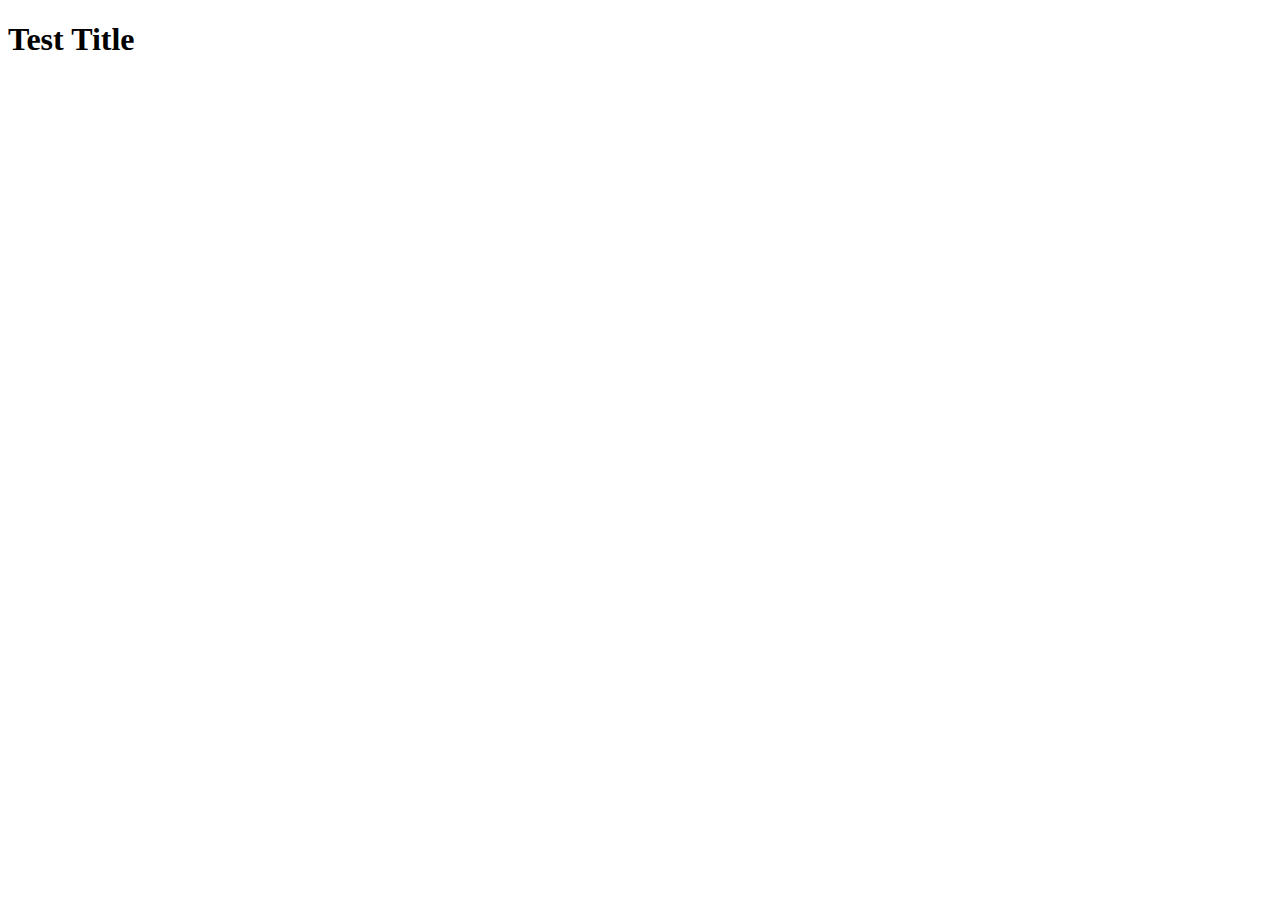
==== index.html @ a468a18c "first commit" ====
<!DOCTYPE html>
<html lang="en">
<head>
    <meta charset="UTF-8">
    <meta http-equiv="X-UA-Compatible" content="IE=edge">
    <meta name="viewport" content="width=device-width, initial-scale=1.0">
    <title>Document</title>
</head>
<body>
    <h1>Test Title</h1>
</body>
</html>
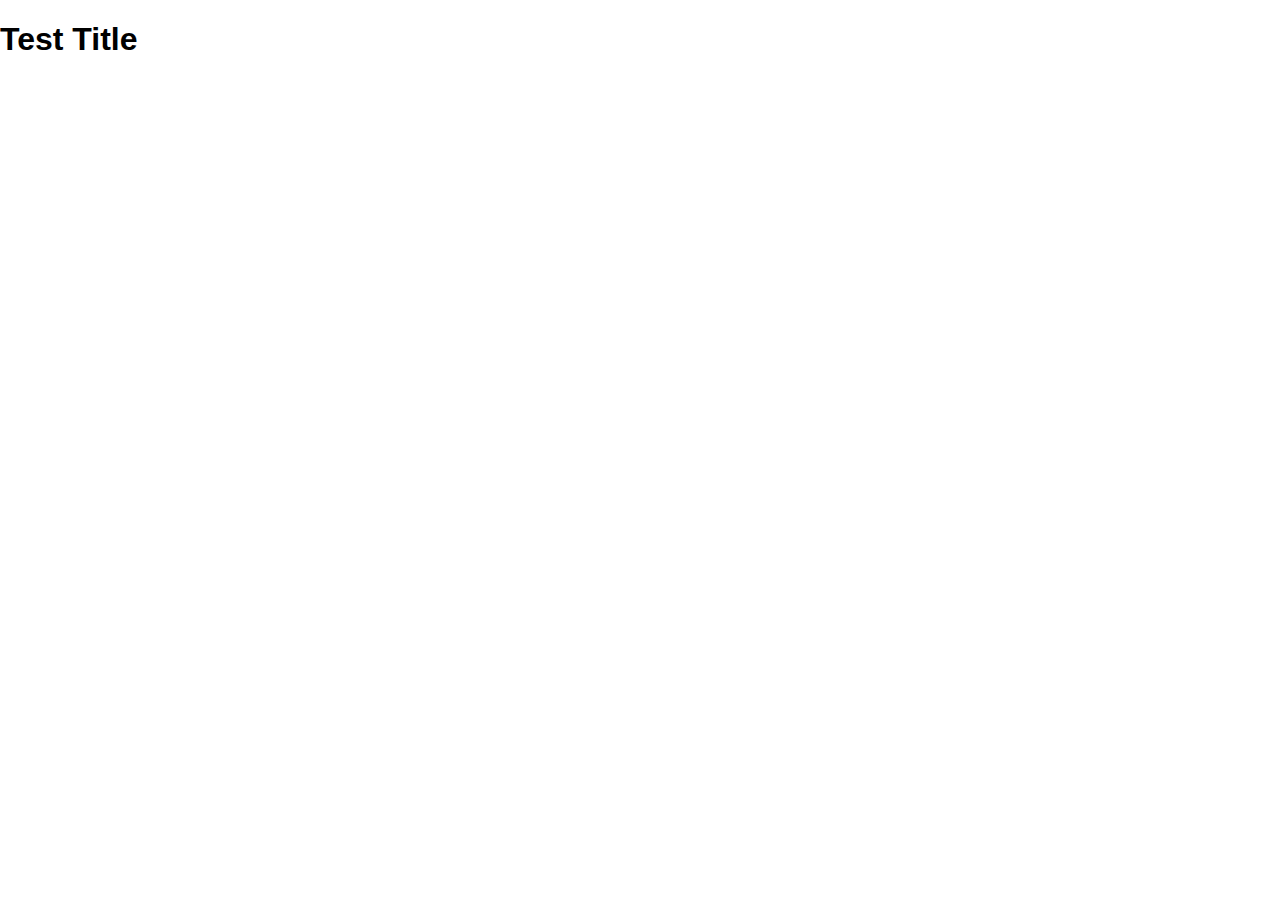
==== commit cf8691dd: "Finished sign-up page (mobile compat. incl.)." ====
--- a/index.html
+++ b/index.html
@@ -4,8 +4,12 @@
     <meta charset="UTF-8">
     <meta http-equiv="X-UA-Compatible" content="IE=edge">
     <meta name="viewport" content="width=device-width, initial-scale=1.0">
-    <title>Document</title>
+    <title>Landing</title>
+    <link href="https://cdn.jsdelivr.net/npm/bootstrap@5.2.2/dist/css/bootstrap.min.css" rel="stylesheet" integrity="sha384-Zenh87qX5JnK2Jl0vWa8Ck2rdkQ2Bzep5IDxbcnCeuOxjzrPF/et3URy9Bv1WTRi" crossorigin="anonymous">
+    <script src="https://cdn.jsdelivr.net/npm/bootstrap@5.2.2/dist/js/bootstrap.bundle.min.js" integrity="sha384-OERcA2EqjJCMA+/3y+gxIOqMEjwtxJY7qPCqsdltbNJuaOe923+mo//f6V8Qbsw3" crossorigin="anonymous"></script>
+    <link rel="stylesheet" href="./assets/css/main.css">
 </head>
+
 <body>
     <h1>Test Title</h1>
 </body>
--- a/assets/css/main.css
+++ b/assets/css/main.css
@@ -0,0 +1,8 @@
+* {
+    box-sizing: border-box;
+}
+
+body {
+    margin: 0;
+    font-family: 'Arial', sans-serif;
+}
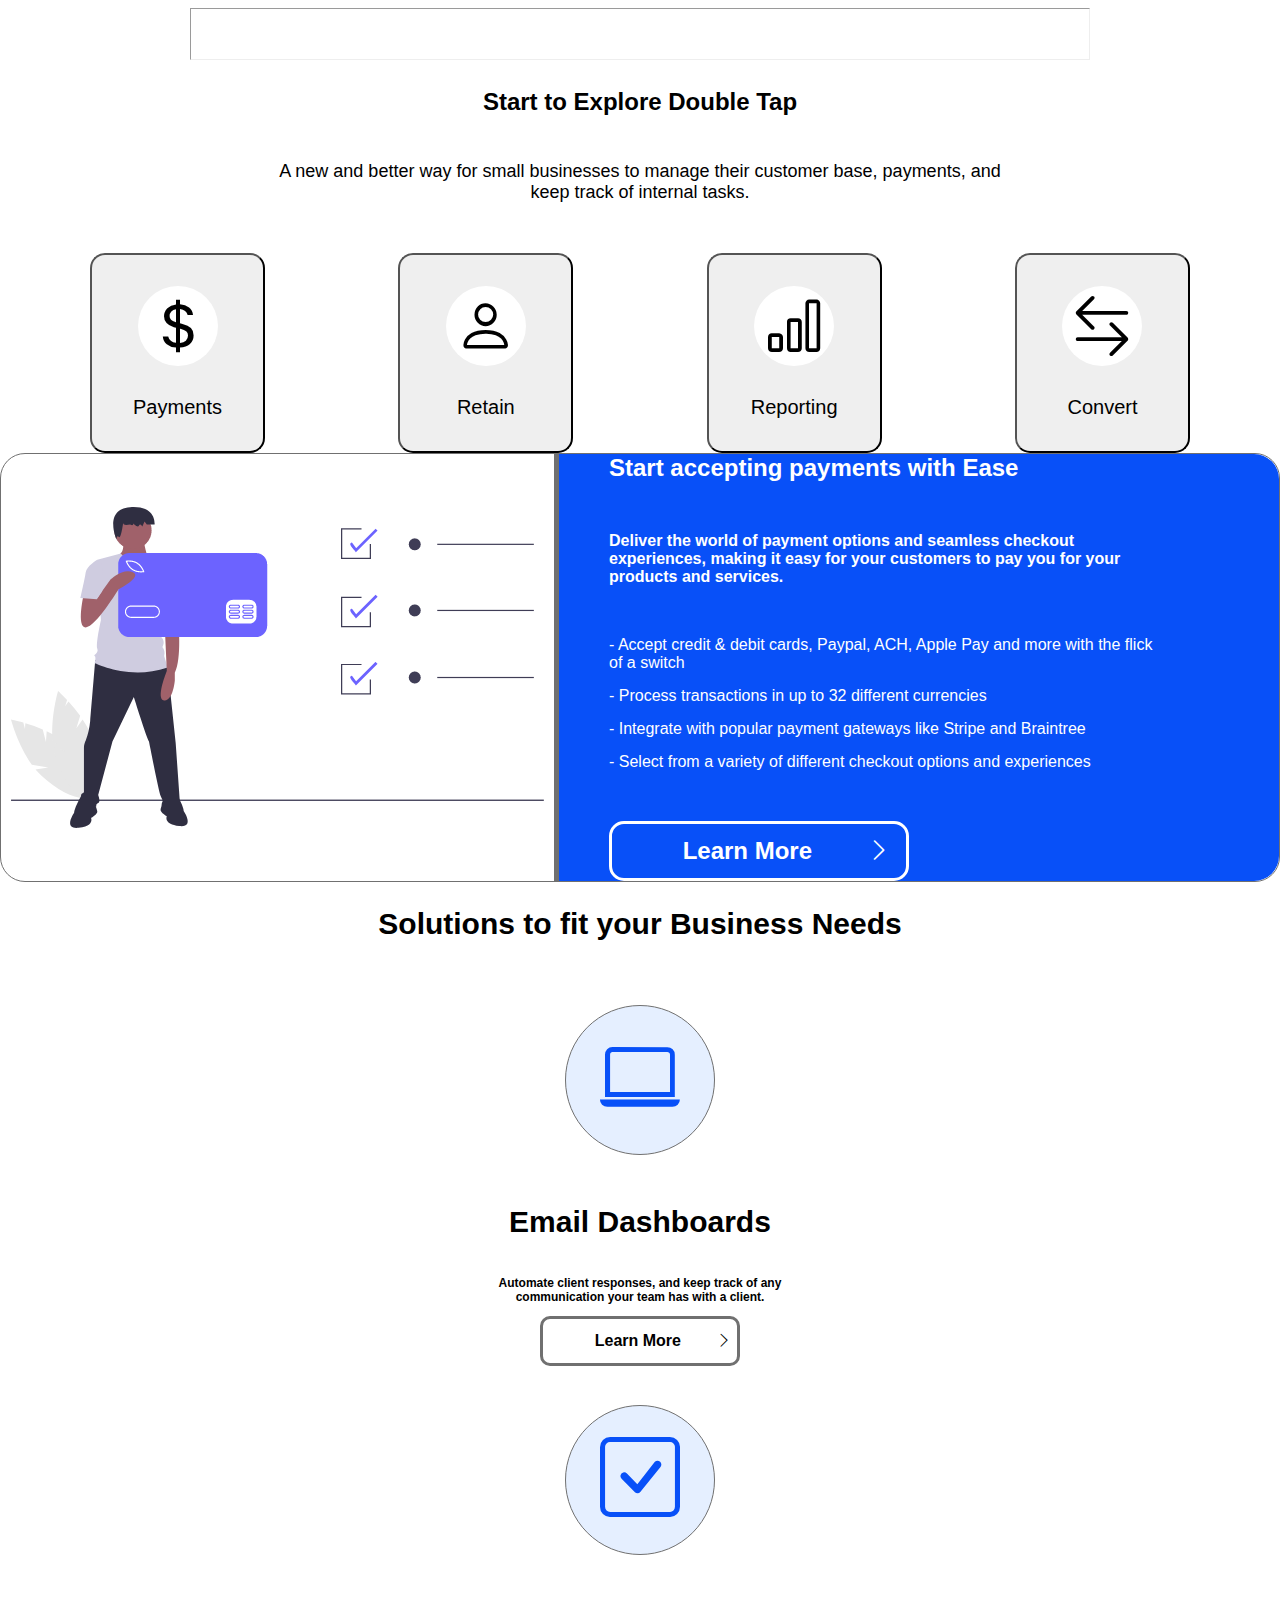
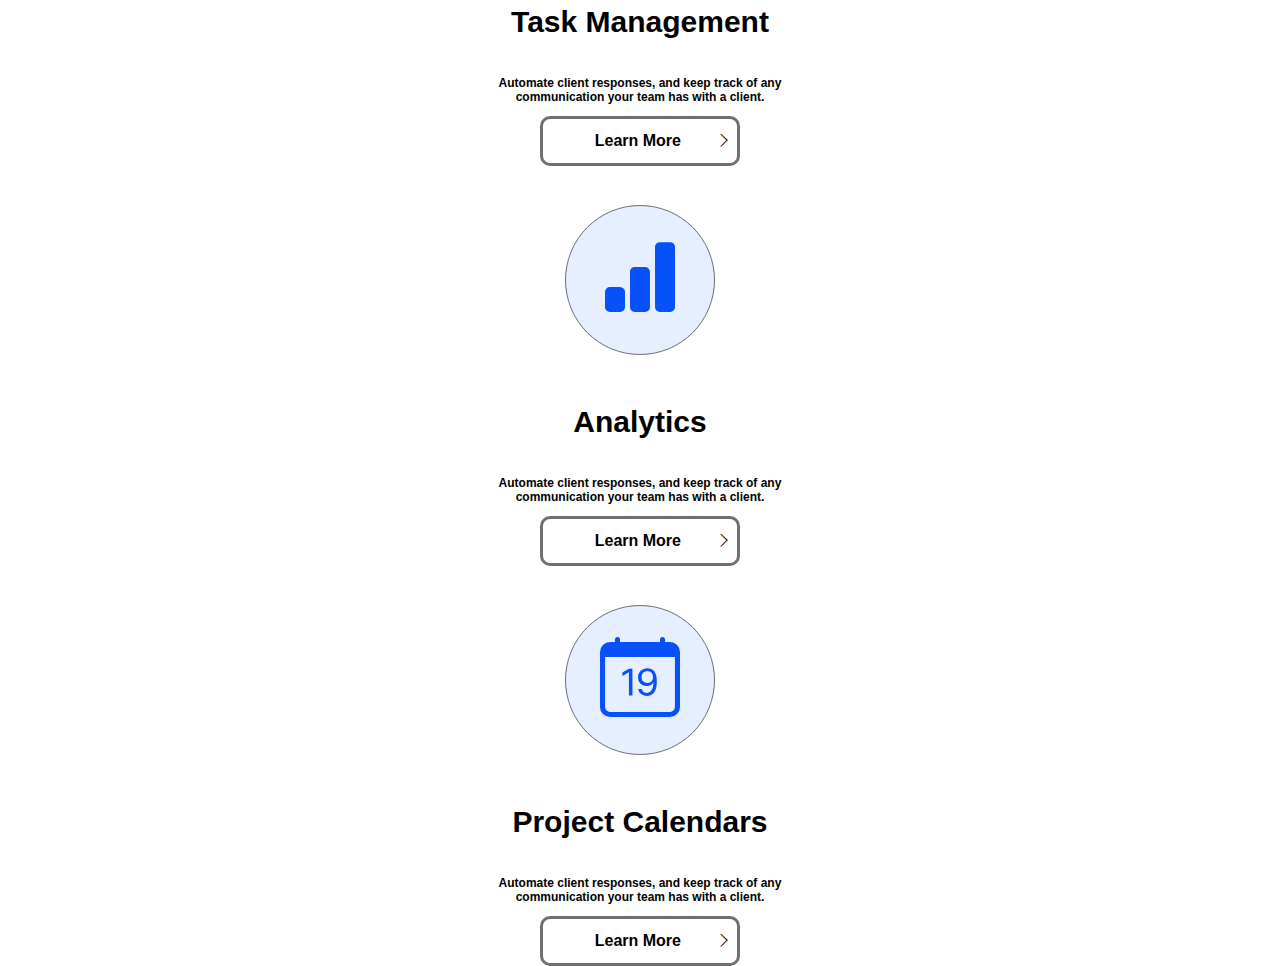
==== commit 68926270: "Added Landing section to index.html and css.main." ====
--- a/index.html
+++ b/index.html
@@ -5,12 +5,116 @@
     <meta http-equiv="X-UA-Compatible" content="IE=edge">
     <meta name="viewport" content="width=device-width, initial-scale=1.0">
     <title>Landing</title>
+    <!-- Bootstrap Link -->
     <link href="https://cdn.jsdelivr.net/npm/bootstrap@5.2.2/dist/css/bootstrap.min.css" rel="stylesheet" integrity="sha384-Zenh87qX5JnK2Jl0vWa8Ck2rdkQ2Bzep5IDxbcnCeuOxjzrPF/et3URy9Bv1WTRi" crossorigin="anonymous">
     <script src="https://cdn.jsdelivr.net/npm/bootstrap@5.2.2/dist/js/bootstrap.bundle.min.js" integrity="sha384-OERcA2EqjJCMA+/3y+gxIOqMEjwtxJY7qPCqsdltbNJuaOe923+mo//f6V8Qbsw3" crossorigin="anonymous"></script>
+    <!-- Boostrap Icon Link -->
+    <link rel="stylesheet" href="https://cdn.jsdelivr.net/npm/bootstrap-icons@1.9.1/font/bootstrap-icons.css">
+    <!-- CSS Link -->
     <link rel="stylesheet" href="./assets/css/main.css">
 </head>
 
 <body>
-    <h1>Test Title</h1>
+    <!-- NAVBAR AND HERO SECTIONS GO HERE -->
+
+    <section class="land">
+        <div class="land-top">
+            <hr>
+            <h2>Start to Explore Double Tap</h2>
+            <p>A new and better way for small businesses to manage their customer base, payments, and keep track of internal tasks.</p>
+            
+            <div class="land-top-buttons">
+                <button type="button" class="btn btn-outline-dark land-top-btn">
+                    <a href=""><i class="bi bi-currency-dollar land-top-icon"></i></a>
+                    <p>Payments</p>
+                </button>
+                <button type="button" class="btn btn-outline-dark land-top-btn">
+                    <a href=""><i class="bi bi-person land-top-icon"></i></a>
+                    <p>Retain</p>
+                </button>
+                <button type="button" class="btn btn-outline-dark land-top-btn">
+                    <a href=""><i class="bi bi-bar-chart land-top-icon"></i></a>
+                    <p>Reporting</p>
+                </button>
+                <button type="button" class="btn btn-outline-dark land-top-btn">
+                    <a href=""><i class="bi bi-arrow-left-right land-top-icon"></i></a>
+                    <p>Convert</p>
+                </button>
+            </div>
+        </div>
+
+        <div class="land-mid">
+            <div class="land-hero">
+                <img src="./assets/images/credit-card-picture.png" alt="">
+            </div>
+
+            <div class="land-hero-text">
+                <h2>Start accepting payments with Ease</h2>
+                <p>Deliver the world of payment options and seamless checkout experiences, 
+                    making it easy for your customers to pay you for your products and services.</p>
+                <ul class="land-hero-list">
+                    <li>- Accept credit & debit cards, Paypal, ACH, Apple Pay and more with the flick of a switch</li>
+                    <li>- Process transactions in up to 32 different currencies</li>
+                    <li>- Integrate with popular payment gateways like Stripe and Braintree</li>
+                    <li>- Select from a variety of different checkout options and experiences</li>
+                </ul>
+                <a href="" class="land-btn-learn">Learn More<i class="bi bi-chevron-right"></i></a>
+            </div>
+        </div>
+
+        <div class="land-bot">
+            <h2>Solutions to fit your Business Needs</h2>
+
+            <div class="container overflow-hidden text-center">
+                <div class="row gy-5">
+                    <div class="col-6">
+                        <div class="p-3">
+                            <div class="land-bot-icon-box">
+                                <i class="bi bi-laptop"></i>
+                            </div>
+                            <h2>Email Dashboards</h2>
+                            <p>Automate client responses, and keep track of any communication your team has with a client.</p>
+                            <a href="" class="land-btn-learn">Learn More<i class="bi bi-chevron-right"></i></a>
+                        </div>
+                    </div>
+
+                    <div class="col-6">
+                        <div class="p-3">
+                            <div class="land-bot-icon-box">
+                                <i class="bi bi-check-square"></i>
+                            </div>
+                            <h2>Task Management</h2>
+                            <p>Automate client responses, and keep track of any communication your team has with a client.</p>
+                            <a href="" class="land-btn-learn">Learn More<i class="bi bi-chevron-right"></i></a>
+                        </div>
+                    </div>
+
+                    <div class="col-6">
+                        <div class="p-3">
+                            <div class="land-bot-icon-box">
+                                <i class="bi bi-bar-chart-fill"></i>
+                            </div>
+                            <h2>Analytics</h2>
+                            <p>Automate client responses, and keep track of any communication your team has with a client.</p>
+                            <a href="" class="land-btn-learn">Learn More<i class="bi bi-chevron-right"></i></a>
+                        </div>
+                    </div>
+
+                    <div class="col-6">
+                        <div class="p-3">
+                            <div class="land-bot-icon-box">
+                                <i class="bi bi-calendar-date"></i>
+                            </div>
+                            <h2>Project Calendars</h2>
+                            <p>Automate client responses, and keep track of any communication your team has with a client.</p>
+                            <a href="" class="land-btn-learn">Learn More<i class="bi bi-chevron-right"></i></a>
+                        </div>
+                    </div>
+                </div>
+            </div>
+        </div>
+    </section>
+
+    <!-- FOOTER GOES HERE -->
 </body>
 </html>--- a/assets/css/main.css
+++ b/assets/css/main.css
@@ -1,8 +1,235 @@
 * {
     box-sizing: border-box;
+}
+
+a {
+    text-decoration: none;
 }
 
 body {
     margin: 0;
     font-family: 'Arial', sans-serif;
 }
+
+/* 1550 x 2270 */
+
+.land {
+    display: flex;
+    flex-direction: column;
+    justify-content: space-between;
+    max-width: 1400px;
+    height: 2400px;
+    margin: 0 auto;
+}
+
+/* START TOP OF LANDING */
+.land-top {
+    display: flex;
+    flex-direction: column;
+    width: 1100px;
+    height: 500px;
+    text-align: center;
+    margin: 0 auto;
+}
+
+.land-top hr {
+    margin-left: 100px;
+    margin-right: 100px;
+    padding-bottom: 50px;
+}
+
+.land-top h2 {
+    font-weight: bolder;
+    padding-bottom: 25px;
+}
+
+.land-top p {
+    font-size: 18px;
+    font-weight: 500;
+    margin: 0 175px;
+    padding-bottom: 50px;
+}
+
+.land-top-buttons {
+    display: flex;
+    justify-content: space-between;
+}
+
+.land-top-btn {
+    width: 175px;
+    height: 200px;
+    border-radius: 15px;
+    border-color: black;
+}
+
+.land-top-icon {
+    display: block;
+    width: 80px;
+    height: 80px;
+    font-size: 60px;
+    line-height: 60px;
+    color: black;
+    margin: 0 auto;
+    padding: 10px;
+    border-radius: 50%;
+    background-color: white;
+}
+
+.land-top-btn p {
+    font-size: 20px;
+    margin: 30px auto 0;
+    padding: 0;
+    color: black;
+}
+
+.land-top-buttons .btn:hover {
+    background-color: rgb(8, 80, 248);
+}
+
+.land-top-btn:hover p {
+    color: white;
+}
+/* END TOP OF LANDING */
+
+/* START MID OF LANDING */
+.land-mid {
+    display: flex;
+    align-items: center;
+    max-width: 1300px;
+    height: 650px;
+    margin: 0 auto;
+    border: 1px solid rgb(112, 112, 112);
+    border-radius: 25px;
+}
+
+.land-hero {
+    display: flex;
+    align-items: center;
+    height: 100%;
+    border-right: 5px solid rgb(112, 112, 112);
+}
+
+.land-mid img {
+    padding: 0 10px;
+}
+
+.land-hero-text {
+    display: flex;
+    flex-direction: column;
+    justify-content: center;
+    gap: 50px;
+    height: 100%;
+    padding-left: 50px;
+    padding-right: 125px;
+    color: white;
+    background-color: rgb(8, 80, 248);
+    border-top-right-radius: 25px;
+    border-bottom-right-radius: 25px;
+}
+
+.land-hero-text h2,
+.land-hero-text p {
+    margin: 0;
+    font-weight: bolder;
+}
+
+.land-hero-list {
+    display: flex;
+    flex-direction: column;
+    gap: 15px;
+    list-style-type: none;
+    margin: 0;
+    padding: 0;
+}
+
+.land-btn-learn {
+    display: block;
+    width: 300px;
+    height: 60px;
+    text-align: right;
+    font-size: 24px;
+    font-weight: bolder;
+    line-height: 54px;
+    color: white;
+    border: 3px solid white;
+    border-radius: 15px;
+}
+
+.land-btn-learn i {
+    padding-left: 55px;
+    padding-right: 15px;
+}
+
+.land-btn-learn:hover {
+    color: yellow;
+}
+/* END MID OF LANDING */
+
+/* START BOT OF LANDING */
+.land-bot {
+    text-align: center;
+}
+
+.land-bot .col-6 {
+    display: flex;
+    justify-content: center;
+}
+
+.land-bot .p-3 {
+    width: 300px;
+    height: 400px;
+    display: flex;
+    flex-direction: column;
+    justify-content: end;
+}
+
+.land-bot-icon-box {
+    display: flex;
+    justify-content: center;
+    align-items: center;
+    width: 150px;
+    height: 150px;
+    border: 1px solid rgb(112, 112, 112);
+    border-radius: 50%;
+    background-color: rgb(229, 239, 255);
+    margin: 0 auto 25px;
+}
+
+.land-bot-icon-box i {
+    font-size: 80px;
+    color: rgb(8, 80, 248);
+}
+
+.land-bot h2 {
+    font-weight: bolder;
+    font-size: 30px;
+}
+
+.land-bot p {
+    font-weight: bold;
+    font-size: 12px;
+}
+
+.land-bot .land-btn-learn {
+    display: block;
+    width: 200px;
+    height: 50px;
+    font-size: 16px;
+    font-weight: bold;
+    line-height: 44px;
+    color: black;
+    border: 3px solid rgb(112, 112, 112);
+    border-radius: 10px;
+    margin: 0 auto;
+}
+
+.land-bot .land-btn-learn i {
+    padding-left: 35px;
+    padding-right: 5px;
+}
+
+.land-bot .land-btn-learn:hover {
+    background-color: rgb(8, 80, 248);
+    color: yellow;
+}
+/* END BOT OF LANDING */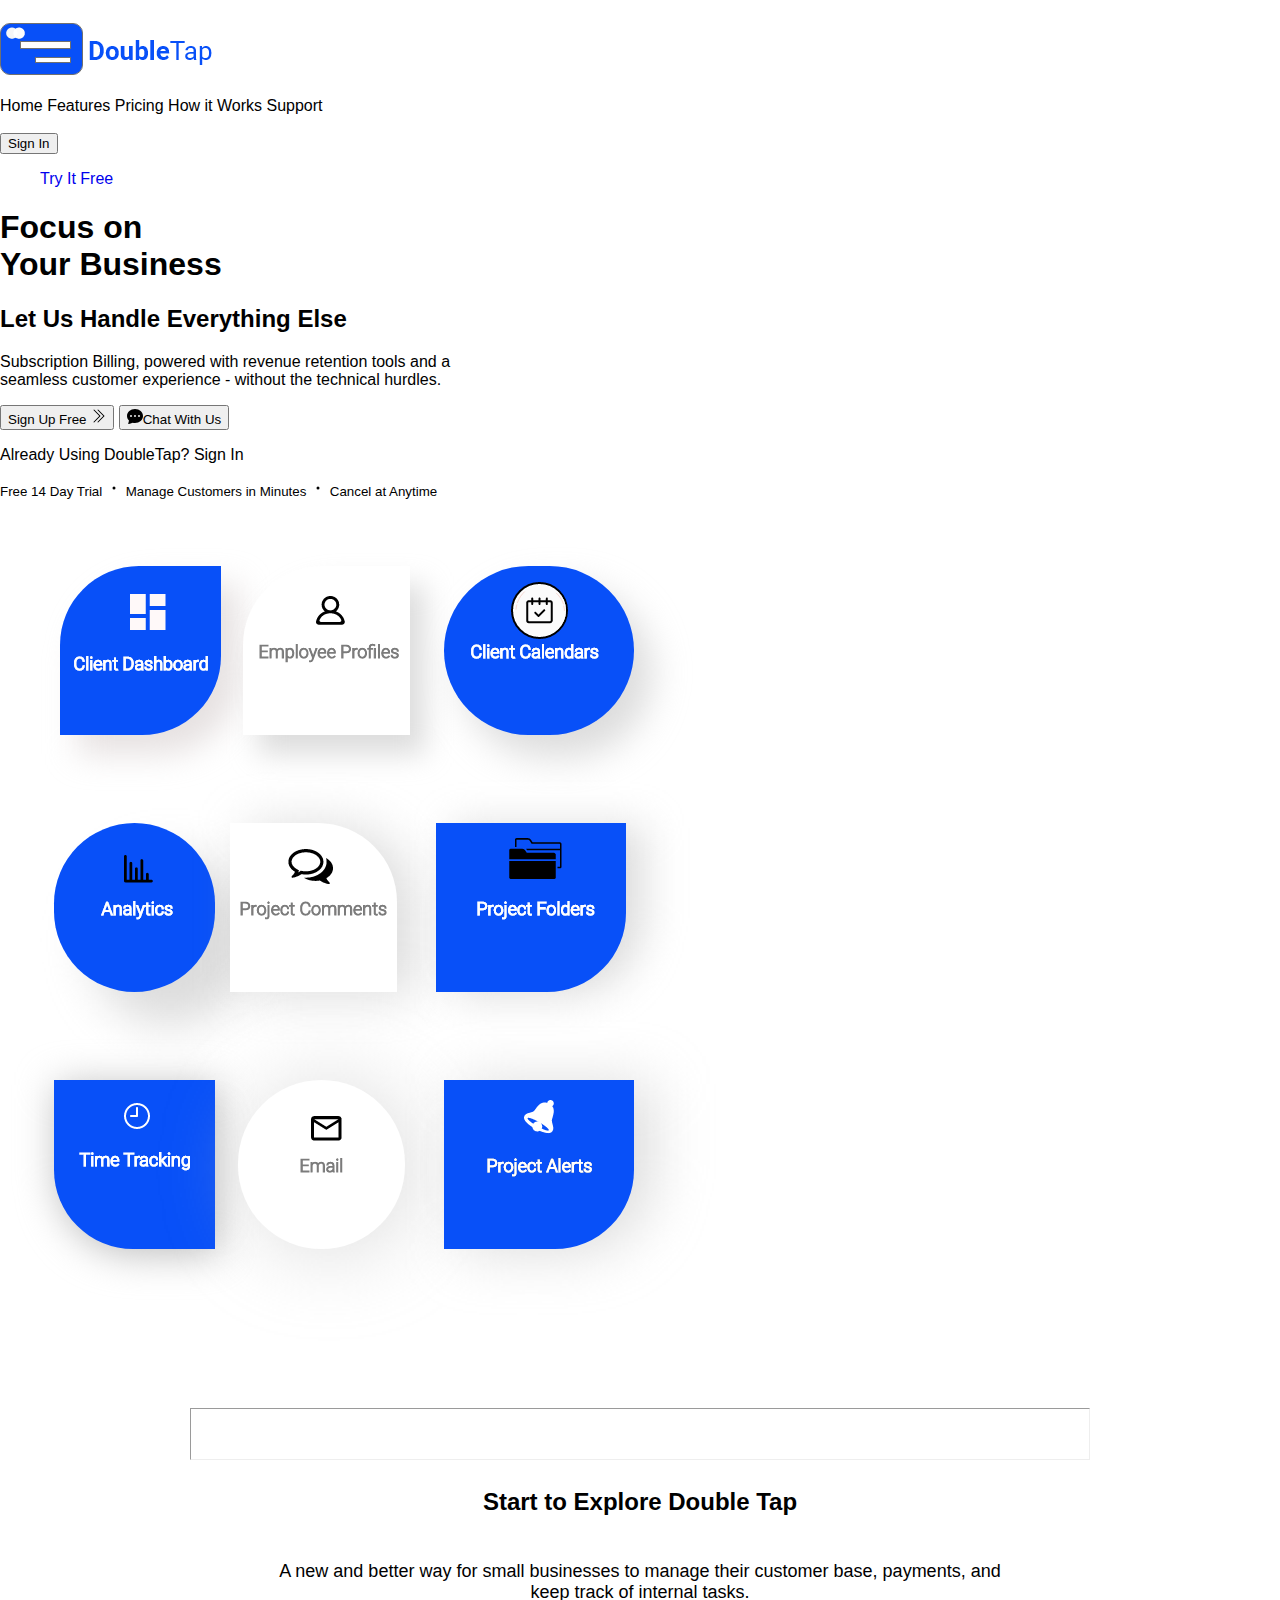
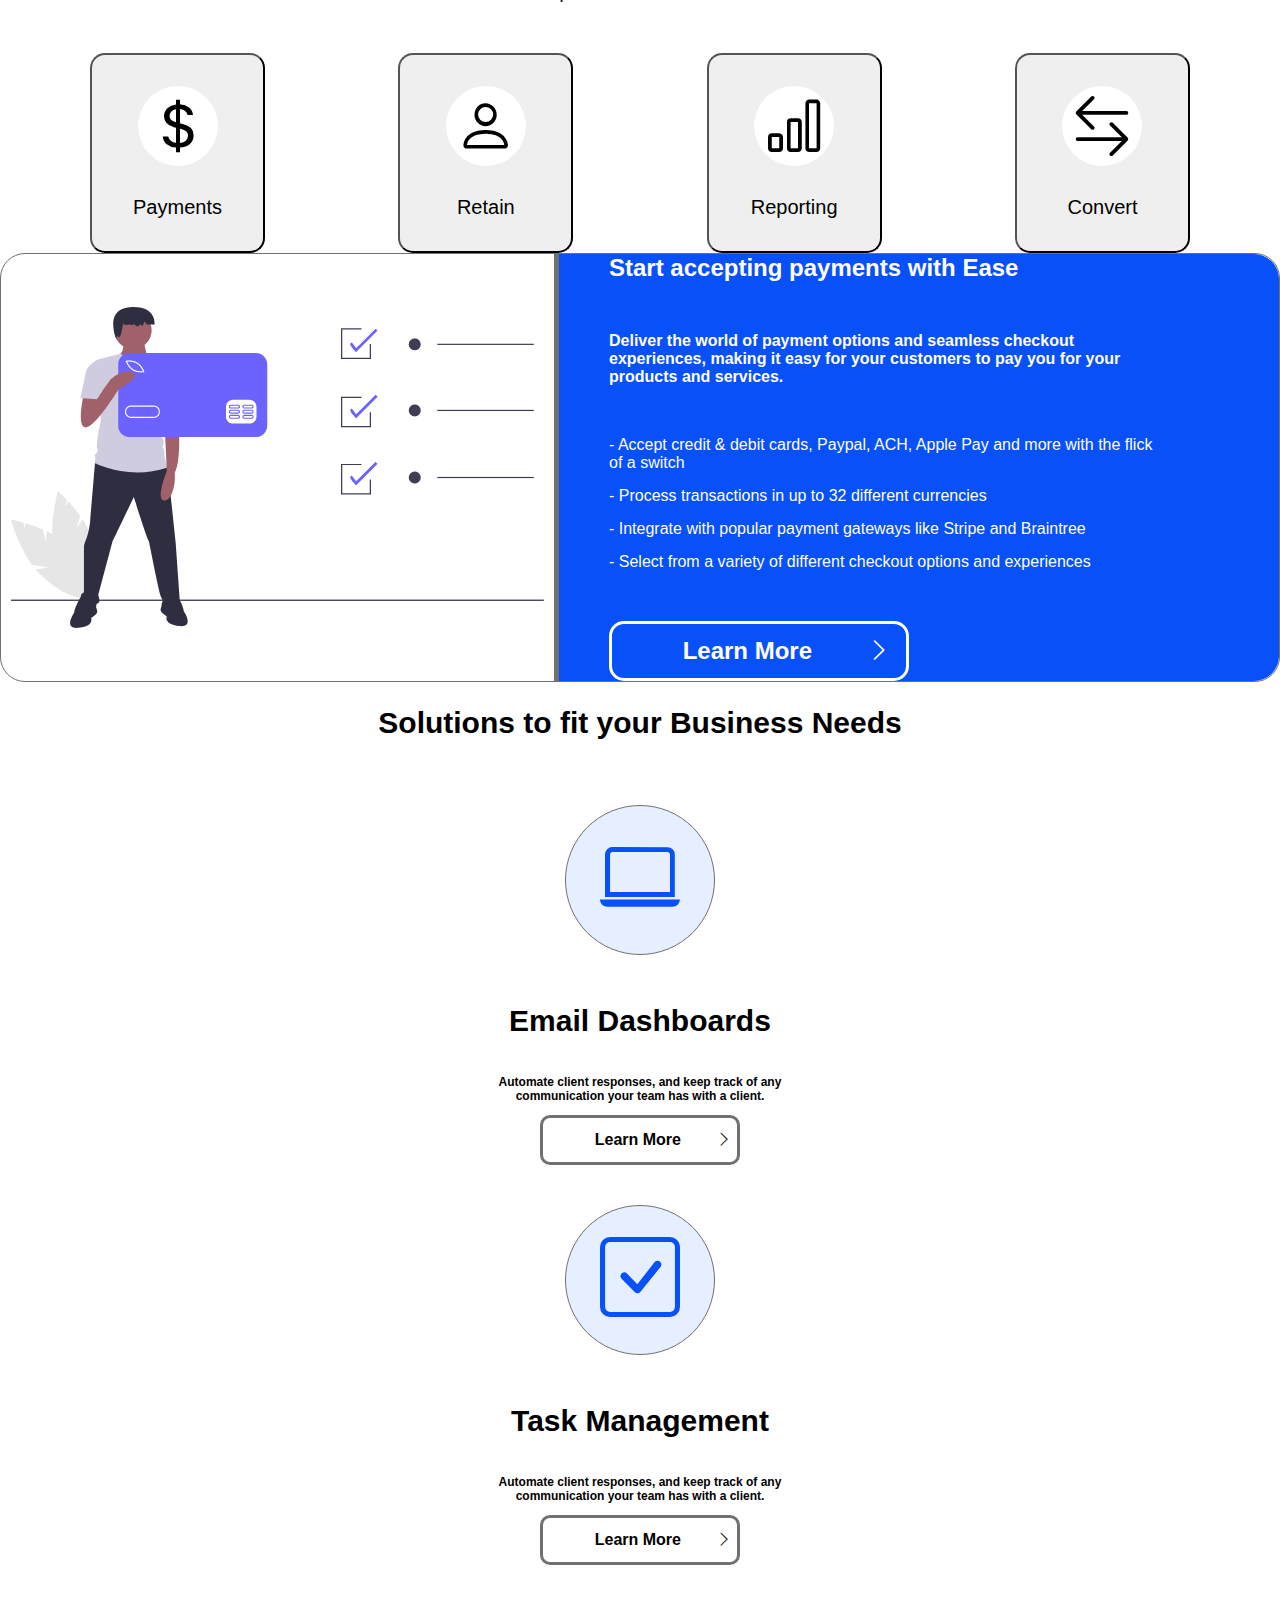
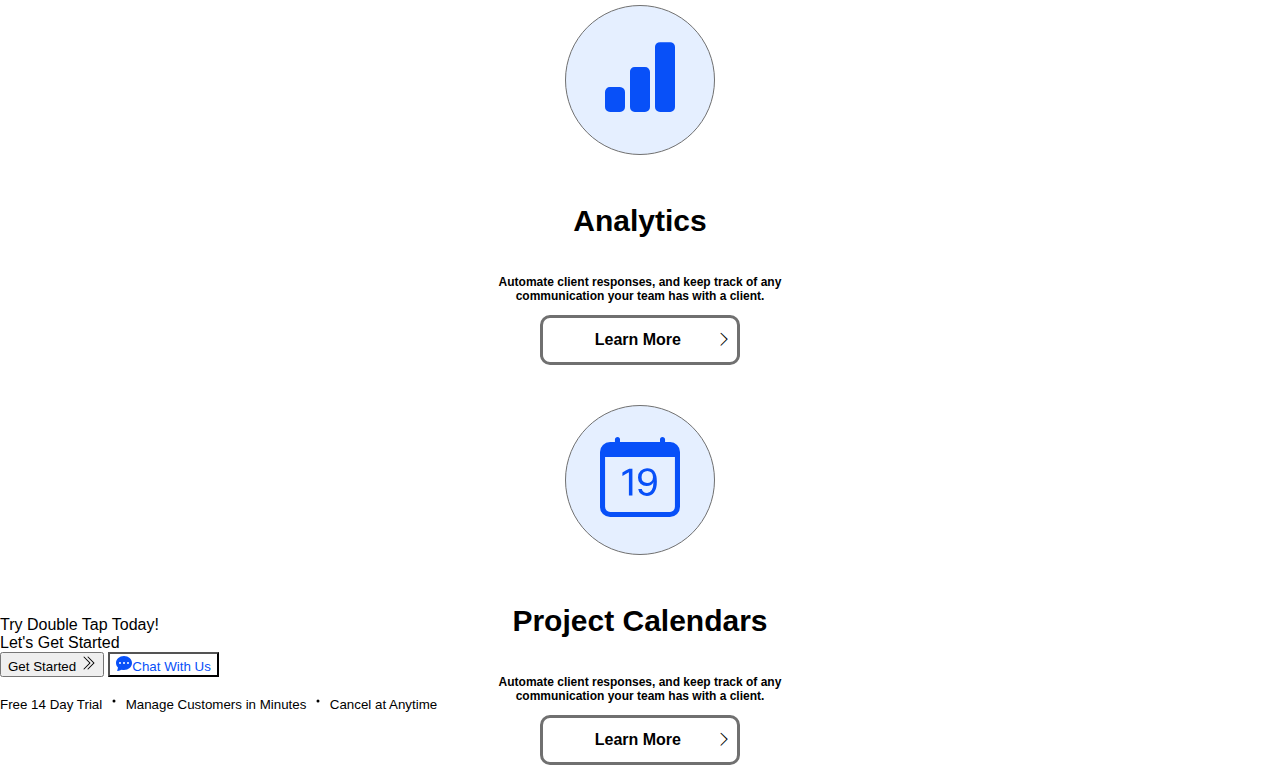
==== commit 3c90d5e2: "Merged Lucas' code (Navbar/top/footer/How-It-Works)." ====
--- a/index.html
+++ b/index.html
@@ -15,8 +15,88 @@
 </head>
 
 <body>
-    <!-- NAVBAR AND HERO SECTIONS GO HERE -->
-
+<!-- START NAVBAR/TOP SECTION (LUCAS) -->
+<!-- left section -->
+<nav class="pt-5 pb-5">
+    <div class="d-flex justify-content-around ">
+  ​
+      <div>
+        <div>
+          <img src="./assets/images/Logo-1.png" alt="...">
+        </div>
+      </div>
+  ​
+      <!-- middle section -->
+  ​
+      <div class="d-flex flex-row fs-4 pt-3">
+  ​
+        <a class="nav-link disabled me-5 ms-5">Home</a>
+        <a class="nav-link disabled me-5 ms-5">Features</a>
+        <a class="nav-link disabled me-5 ms-5">Pricing</a>
+        <a class="nav-link disabled me-5 ms-5">How it Works</a>
+        <a class="nav-link disabled me-5 ms-5">Support</a>
+  ​
+      </div>
+  ​
+  ​
+      <!-- end section -->
+      <div class="d-flex flex-row">
+        <button class="btn btn-sm btn-outline-primary btn-lg me-4 fs-3 pe-3 ps-3" type="button">Sign In</button>
+        <ul class="nav nav-pills">
+  ​
+          <a class="nav-link active fs-3 pe-3 ps-3" aria-current="page" href="#">Try It Free</a>
+  ​
+        </ul>
+      </div>
+    </div>
+  </nav>
+
+  <div class="container-flud container px-4 ">
+    <div class="row">
+      <div class="col-6">
+        <h1 class="display-1 fw-bold lh-base mb-3 mt-5">Focus on <br> Your Business</h1>
+        <h2 class="fs-2 mb-4">Let Us Handle Everything Else</h2>
+        <p class="fs-4 fw-lighter mb-5">Subscription Billing, powered with revenue retention tools and a <br>seamless
+          customer experience - without the technical hurdles.</p>
+        <div class="mb-5">
+          <!-- BUTTON #1 -->
+          <button type="button" class="btn btn-primary btn-lg lh-lg me-3 pe-4 ps-4">Sign Up Free
+            <svg xmlns="http://www.w3.org/2000/svg" width="16" height="16" fill="currentColor"
+              class="bi bi-chevron-double-right ps-1" viewBox="0 0 16 16">
+              <path fill-rule="evenodd"
+                d="M3.646 1.646a.5.5 0 0 1 .708 0l6 6a.5.5 0 0 1 0 .708l-6 6a.5.5 0 0 1-.708-.708L9.293 8 3.646 2.354a.5.5 0 0 1 0-.708z" />
+              <path fill-rule="evenodd"
+                d="M7.646 1.646a.5.5 0 0 1 .708 0l6 6a.5.5 0 0 1 0 .708l-6 6a.5.5 0 0 1-.708-.708L13.293 8 7.646 2.354a.5.5 0 0 1 0-.708z" />
+            </svg></button>
+          <!-- BUTTON #2 -->
+          <button type="button" class="btn btn-outline-primary btn-lg lh-lg pe-4 ps-4">
+            <svg xmlns="http://www.w3.org/2000/svg" width="16" height="16" fill="currentColor"
+              class="bi bi-chat-dots-fill pe-1" viewBox="0 0 16 16">
+              <path
+                d="M16 8c0 3.866-3.582 7-8 7a9.06 9.06 0 0 1-2.347-.306c-.584.296-1.925.864-4.181 1.234-.2.032-.352-.176-.273-.362.354-.836.674-1.95.77-2.966C.744 11.37 0 9.76 0 8c0-3.866 3.582-7 8-7s8 3.134 8 7zM5 8a1 1 0 1 0-2 0 1 1 0 0 0 2 0zm4 0a1 1 0 1 0-2 0 1 1 0 0 0 2 0zm3 1a1 1 0 1 0 0-2 1 1 0 0 0 0 2z"
+                class="text-primary">
+            </svg>Chat With Us</button>
+        </div>
+        <p class="lh-lg fs-4">Already Using DoubleTap? Sign In</p>
+        <p class="lh-lg fs-5"><small>Free 14 Day Trial
+            <svg xmlns="http://www.w3.org/2000/svg" width="16" height="16" fill="currentColor" class="bi bi-dot"
+              viewBox="0 0 16 16">
+              <path d="M8 9.5a1.5 1.5 0 1 0 0-3 1.5 1.5 0 0 0 0 3z" />
+            </svg> Manage Customers in Minutes
+            <svg xmlns="http://www.w3.org/2000/svg" width="16" height="16" fill="currentColor" class="bi bi-dot"
+              viewBox="0 0 16 16">
+              <path d="M8 9.5a1.5 1.5 0 1 0 0-3 1.5 1.5 0 0 0 0 3z" />
+            </svg> Cancel at Anytime</small></p>
+      </div>
+      ​
+      <div class="col-6">
+        <img src="./assets/images/Header-Side-1.png">
+      </div>
+​
+    </div>
+<!-- END NAVBAR/TOP SECTION (LUCAS) -->
+
+<!-- START LANDING SECTION (JOHN) -->
     <section class="land">
         <div class="land-top">
             <hr>
@@ -25,19 +105,19 @@
             
             <div class="land-top-buttons">
                 <button type="button" class="btn btn-outline-dark land-top-btn">
-                    <a href=""><i class="bi bi-currency-dollar land-top-icon"></i></a>
+                    <a href="how-it-works.html"><i class="bi bi-currency-dollar land-top-icon"></i></a>
                     <p>Payments</p>
                 </button>
                 <button type="button" class="btn btn-outline-dark land-top-btn">
-                    <a href=""><i class="bi bi-person land-top-icon"></i></a>
+                    <a href="how-it-works.html"><i class="bi bi-person land-top-icon"></i></a>
                     <p>Retain</p>
                 </button>
                 <button type="button" class="btn btn-outline-dark land-top-btn">
-                    <a href=""><i class="bi bi-bar-chart land-top-icon"></i></a>
+                    <a href="how-it-works.html"><i class="bi bi-bar-chart land-top-icon"></i></a>
                     <p>Reporting</p>
                 </button>
                 <button type="button" class="btn btn-outline-dark land-top-btn">
-                    <a href=""><i class="bi bi-arrow-left-right land-top-icon"></i></a>
+                    <a href="how-it-works.html"><i class="bi bi-arrow-left-right land-top-icon"></i></a>
                     <p>Convert</p>
                 </button>
             </div>
@@ -58,7 +138,7 @@
                     <li>- Integrate with popular payment gateways like Stripe and Braintree</li>
                     <li>- Select from a variety of different checkout options and experiences</li>
                 </ul>
-                <a href="" class="land-btn-learn">Learn More<i class="bi bi-chevron-right"></i></a>
+                <a href="how-it-works.html" class="land-btn-learn">Learn More<i class="bi bi-chevron-right"></i></a>
             </div>
         </div>
 
@@ -74,7 +154,7 @@
                             </div>
                             <h2>Email Dashboards</h2>
                             <p>Automate client responses, and keep track of any communication your team has with a client.</p>
-                            <a href="" class="land-btn-learn">Learn More<i class="bi bi-chevron-right"></i></a>
+                            <a href="how-it-works.html" class="land-btn-learn">Learn More<i class="bi bi-chevron-right"></i></a>
                         </div>
                     </div>
 
@@ -85,7 +165,7 @@
                             </div>
                             <h2>Task Management</h2>
                             <p>Automate client responses, and keep track of any communication your team has with a client.</p>
-                            <a href="" class="land-btn-learn">Learn More<i class="bi bi-chevron-right"></i></a>
+                            <a href="how-it-works.html" class="land-btn-learn">Learn More<i class="bi bi-chevron-right"></i></a>
                         </div>
                     </div>
 
@@ -96,7 +176,7 @@
                             </div>
                             <h2>Analytics</h2>
                             <p>Automate client responses, and keep track of any communication your team has with a client.</p>
-                            <a href="" class="land-btn-learn">Learn More<i class="bi bi-chevron-right"></i></a>
+                            <a href="how-it-works.html" class="land-btn-learn">Learn More<i class="bi bi-chevron-right"></i></a>
                         </div>
                     </div>
 
@@ -107,14 +187,54 @@
                             </div>
                             <h2>Project Calendars</h2>
                             <p>Automate client responses, and keep track of any communication your team has with a client.</p>
-                            <a href="" class="land-btn-learn">Learn More<i class="bi bi-chevron-right"></i></a>
+                            <a href="how-it-works.html" class="land-btn-learn">Learn More<i class="bi bi-chevron-right"></i></a>
                         </div>
                     </div>
                 </div>
             </div>
         </div>
     </section>
-
-    <!-- FOOTER GOES HERE -->
+<!-- END LANDING SECTION (JOHN) -->
+
+<!-- START FOOTER SECTION (LUCAS) -->
+<footer class="mt-5">
+    <div class="text-bg-primary p-3 text-center fs-5 pb-5 pt-5 mx-auto" style="width: 1300px">
+        <p class="ratio" style="--bs-aspect-ratio: 5%;"></p>
+        <div class="text-bg-primary p-3 text-center fs-1 fw-bold pt-5 pb-5">Try Double Tap Today!</div>
+        <div class="text-bg-primary p-3 text-center fs-5 pb-5">Let's Get Started</div>
+        <!-- BUTTON #1 -->
+        <div class="text-bg-primary ps-3 text-center">
+            <button type="button" class="btn btn-success btn-lg lh-lg me-3 pe-5 ps-5 pt-2 fs-5">Get Started
+                <svg xmlns="http://www.w3.org/2000/svg" width="16" height="16" fill="currentColor"
+                    class="bi bi-chevron-double-right ps-1" viewBox="0 0 16 16">
+                    <path fill-rule="evenodd"
+                        d="M3.646 1.646a.5.5 0 0 1 .708 0l6 6a.5.5 0 0 1 0 .708l-6 6a.5.5 0 0 1-.708-.708L9.293 8 3.646 2.354a.5.5 0 0 1 0-.708z" />
+                    <path fill-rule="evenodd"
+                        d="M7.646 1.646a.5.5 0 0 1 .708 0l6 6a.5.5 0 0 1 0 .708l-6 6a.5.5 0 0 1-.708-.708L13.293 8 7.646 2.354a.5.5 0 0 1 0-.708z" />
+                </svg></button>
+            <!-- BUTTON #2 -->
+            <button type="button" class="btn text-wrap  fs-5 btn-lg lh-lg pe-4 ps-4 ms-5 btn-chat">
+                <svg xmlns="http://www.w3.org/2000/svg" width="16" height="16" fill="currentColor"
+                    class="bi bi-chat-dots-fill pe-1 " viewBox="0 0 16 16">
+                    <path
+                        d="M16 8c0 3.866-3.582 7-8 7a9.06 9.06 0 0 1-2.347-.306c-.584.296-1.925.864-4.181 1.234-.2.032-.352-.176-.273-.362.354-.836.674-1.95.77-2.966C.744 11.37 0 9.76 0 8c0-3.866 3.582-7 8-7s8 3.134 8 7zM5 8a1 1 0 1 0-2 0 1 1 0 0 0 2 0zm4 0a1 1 0 1 0-2 0 1 1 0 0 0 2 0zm3 1a1 1 0 1 0 0-2 1 1 0 0 0 0 2z"
+                        class="text-primary">
+                </svg>Chat With Us</button>
+            <p class="ratio" style="--bs-aspect-ratio: 5%;"></p>
+        </div>
+        <small>Free 14 Day Trial
+            <svg xmlns="http://www.w3.org/2000/svg" width="16" height="16" fill="currentColor" class="bi bi-dot"
+                viewBox="0 0 16 16">
+                <path d="M8 9.5a1.5 1.5 0 1 0 0-3 1.5 1.5 0 0 0 0 3z" />
+            </svg> Manage Customers in Minutes
+            <svg xmlns="http://www.w3.org/2000/svg" width="16" height="16" fill="currentColor" class="bi bi-dot"
+                viewBox="0 0 16 16">
+                <path d="M8 9.5a1.5 1.5 0 1 0 0-3 1.5 1.5 0 0 0 0 3z" />
+            </svg> Cancel at Anytime</small></p>
+        <p class="ratio" style="--bs-aspect-ratio: 10%;"></p>
+    </div>
+    </div>
+</footer>
+<!-- END FOOTER SECTION (LUCAS) -->
 </body>
 </html>--- a/assets/css/main.css
+++ b/assets/css/main.css
@@ -89,9 +89,9 @@
 .land-top-btn:hover p {
     color: white;
 }
-/* END TOP OF LANDING */
-
-/* START MID OF LANDING */
+/* END TOP OF LANDING (JOHN) */
+
+/* START MID OF LANDING (JOHN) */
 .land-mid {
     display: flex;
     align-items: center;
@@ -163,9 +163,9 @@
 .land-btn-learn:hover {
     color: yellow;
 }
-/* END MID OF LANDING */
-
-/* START BOT OF LANDING */
+/* END MID OF LANDING (JOHN) */
+
+/* START BOT OF LANDING (JOHN) */
 .land-bot {
     text-align: center;
 }
@@ -232,4 +232,11 @@
     background-color: rgb(8, 80, 248);
     color: yellow;
 }
-/* END BOT OF LANDING */+/* END BOT OF LANDING (JOHN) */
+
+/* START OF FOOTER (LUCAS) */
+.btn-chat {
+    color: rgb(8, 80, 248);
+    background-color: white;
+}
+/* START OF FOOTER (LUCAS) */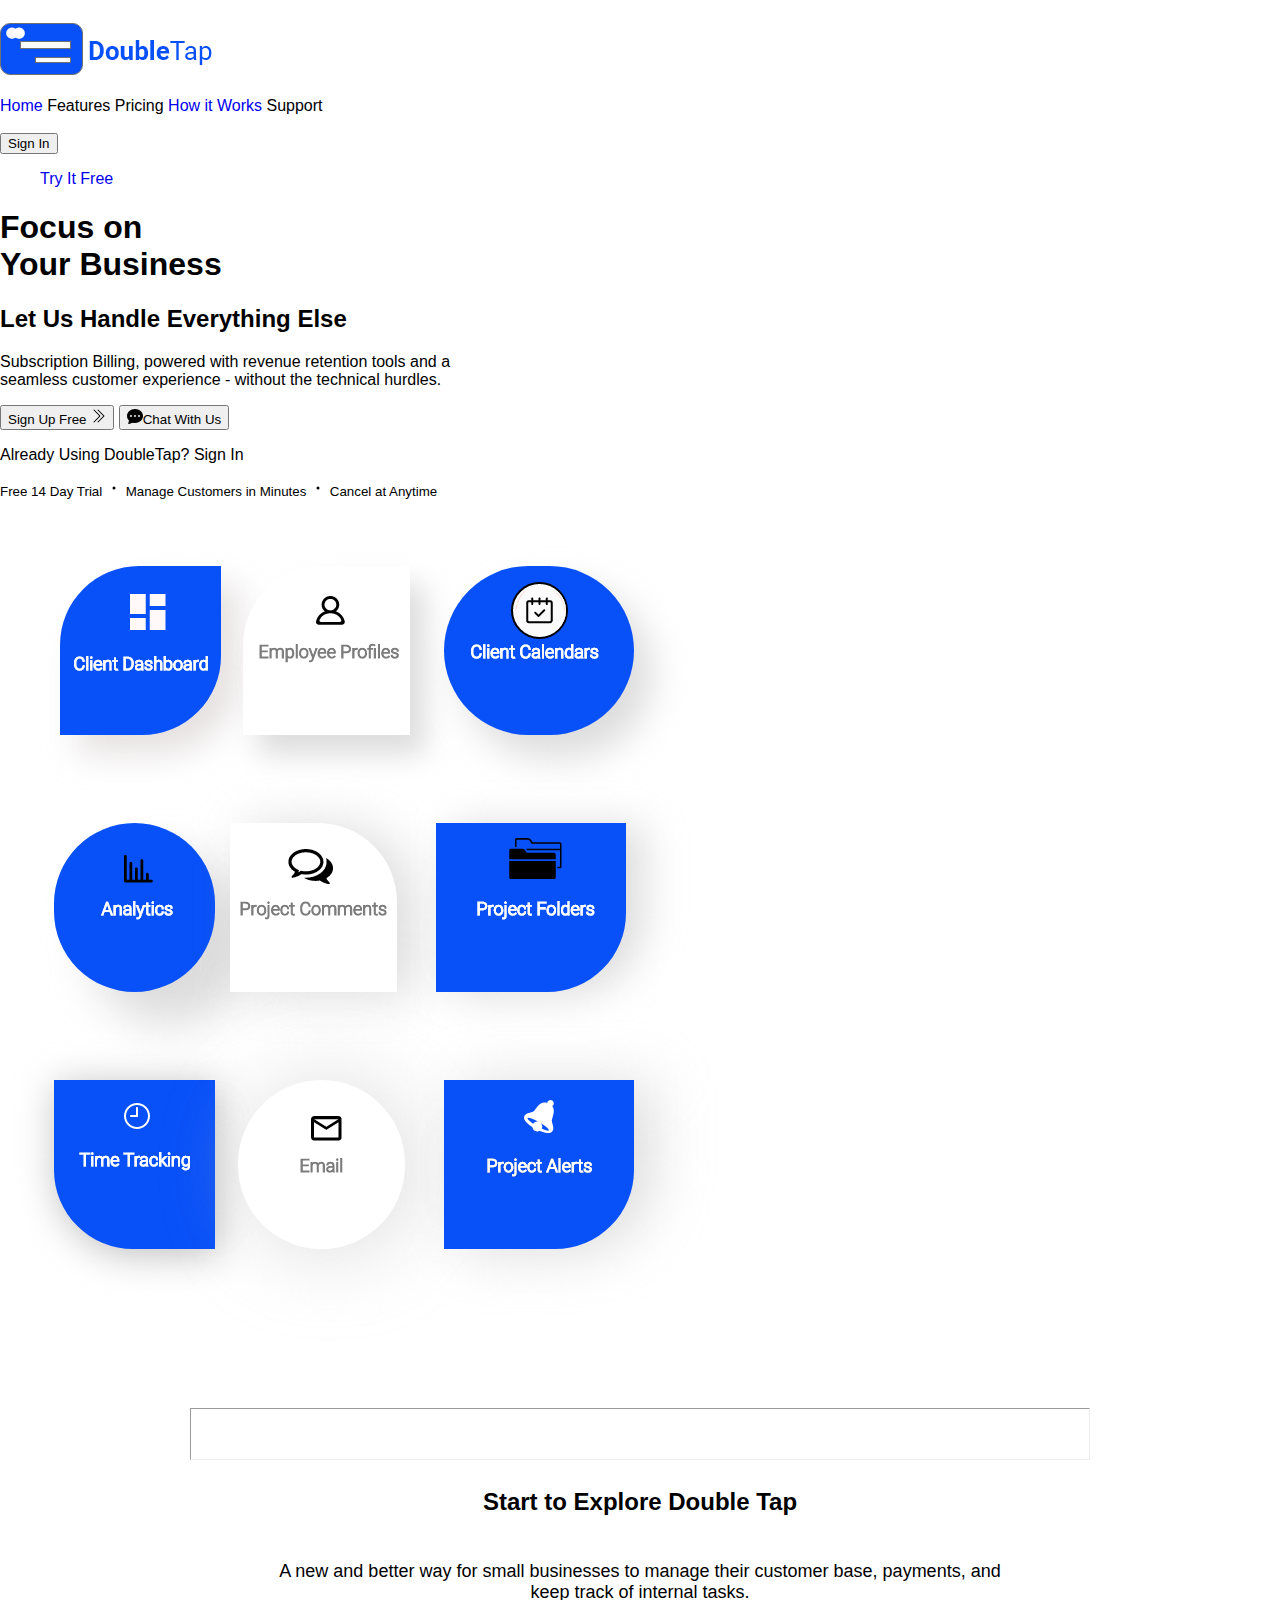
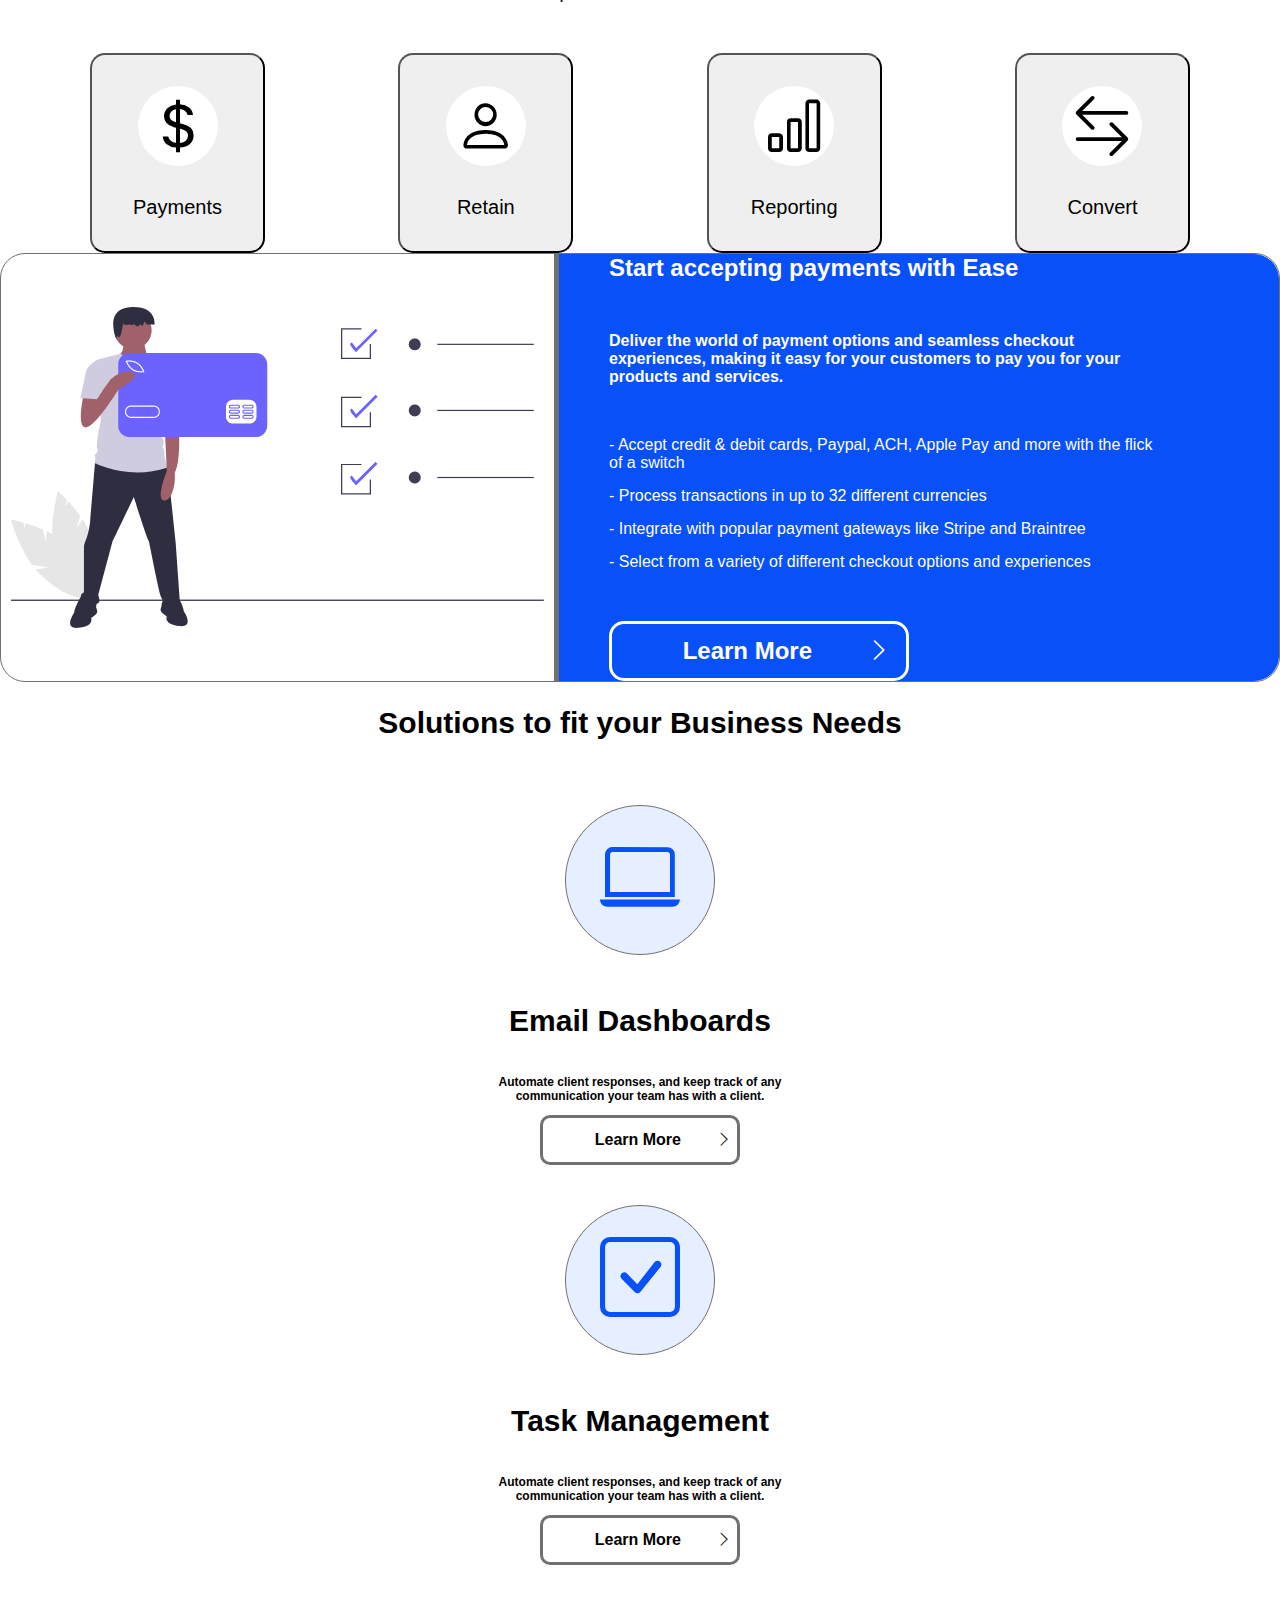
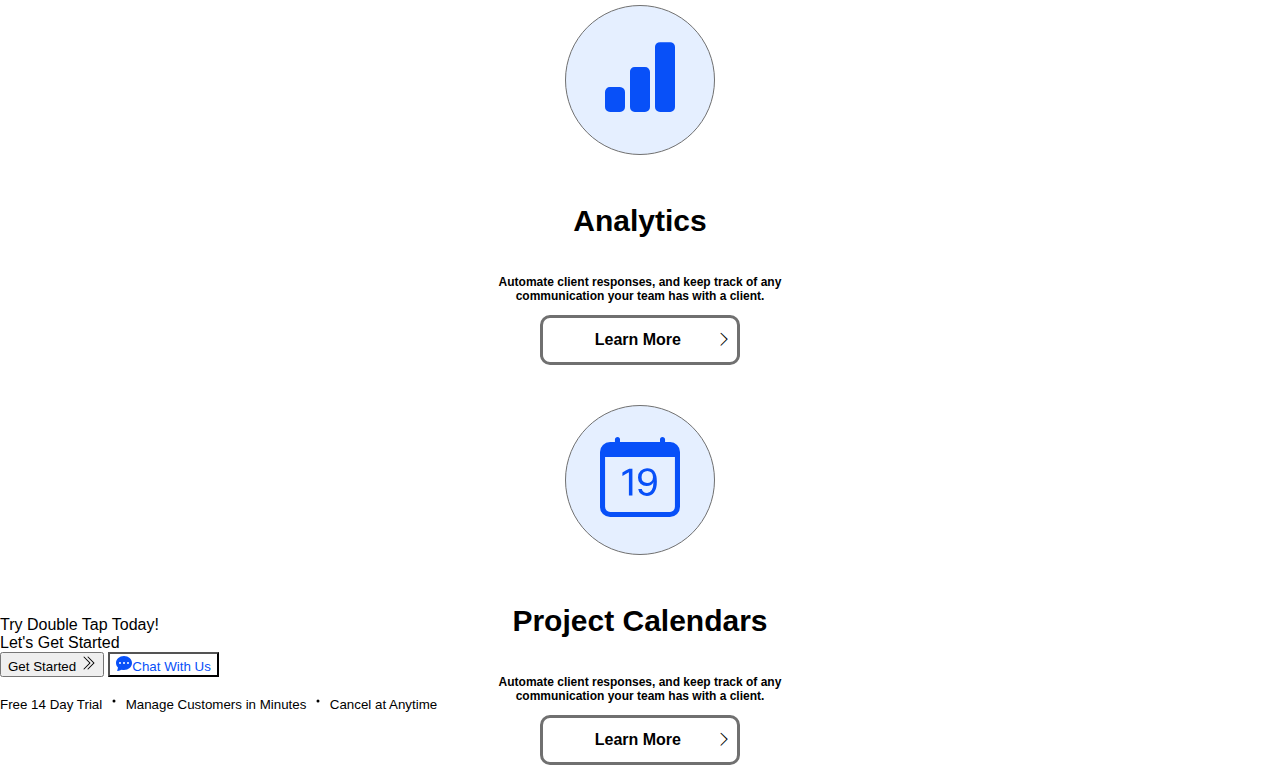
==== commit 90c81286: "Fixed links/buttons so they actually go to other pages if they are available." ====
--- a/index.html
+++ b/index.html
@@ -30,10 +30,10 @@
   ​
       <div class="d-flex flex-row fs-4 pt-3">
   ​
-        <a class="nav-link disabled me-5 ms-5">Home</a>
+        <a href="./index.html" class="nav-link active me-5 ms-5">Home</a>
         <a class="nav-link disabled me-5 ms-5">Features</a>
         <a class="nav-link disabled me-5 ms-5">Pricing</a>
-        <a class="nav-link disabled me-5 ms-5">How it Works</a>
+        <a href="./how-it-works.html" class="nav-link active me-5 ms-5">How it Works</a>
         <a class="nav-link disabled me-5 ms-5">Support</a>
   ​
       </div>
@@ -44,7 +44,7 @@
         <button class="btn btn-sm btn-outline-primary btn-lg me-4 fs-3 pe-3 ps-3" type="button">Sign In</button>
         <ul class="nav nav-pills">
   ​
-          <a class="nav-link active fs-3 pe-3 ps-3" aria-current="page" href="#">Try It Free</a>
+          <a href="./sign-up.html" class="nav-link active fs-3 pe-3 ps-3" aria-current="page" href="#">Try It Free</a>
   ​
         </ul>
       </div>
@@ -60,14 +60,14 @@
           customer experience - without the technical hurdles.</p>
         <div class="mb-5">
           <!-- BUTTON #1 -->
-          <button type="button" class="btn btn-primary btn-lg lh-lg me-3 pe-4 ps-4">Sign Up Free
+          <a href="./sign-up.html"><button type="button" class="btn btn-primary btn-lg lh-lg me-3 pe-4 ps-4">Sign Up Free
             <svg xmlns="http://www.w3.org/2000/svg" width="16" height="16" fill="currentColor"
               class="bi bi-chevron-double-right ps-1" viewBox="0 0 16 16">
               <path fill-rule="evenodd"
                 d="M3.646 1.646a.5.5 0 0 1 .708 0l6 6a.5.5 0 0 1 0 .708l-6 6a.5.5 0 0 1-.708-.708L9.293 8 3.646 2.354a.5.5 0 0 1 0-.708z" />
               <path fill-rule="evenodd"
                 d="M7.646 1.646a.5.5 0 0 1 .708 0l6 6a.5.5 0 0 1 0 .708l-6 6a.5.5 0 0 1-.708-.708L13.293 8 7.646 2.354a.5.5 0 0 1 0-.708z" />
-            </svg></button>
+            </svg></button></a>
           <!-- BUTTON #2 -->
           <button type="button" class="btn btn-outline-primary btn-lg lh-lg pe-4 ps-4">
             <svg xmlns="http://www.w3.org/2000/svg" width="16" height="16" fill="currentColor"
@@ -104,22 +104,26 @@
             <p>A new and better way for small businesses to manage their customer base, payments, and keep track of internal tasks.</p>
             
             <div class="land-top-buttons">
-                <button type="button" class="btn btn-outline-dark land-top-btn">
-                    <a href="how-it-works.html"><i class="bi bi-currency-dollar land-top-icon"></i></a>
+                <a href="how-it-works.html">
+                <button type="button" class="btn btn-outline-dark land-top-btn">
+                    <i class="bi bi-currency-dollar land-top-icon"></i>
                     <p>Payments</p>
-                </button>
-                <button type="button" class="btn btn-outline-dark land-top-btn">
-                    <a href="how-it-works.html"><i class="bi bi-person land-top-icon"></i></a>
+                </button></a>
+                <a href="how-it-works.html">
+                <button type="button" class="btn btn-outline-dark land-top-btn">
+                    <i class="bi bi-person land-top-icon"></i>
                     <p>Retain</p>
-                </button>
-                <button type="button" class="btn btn-outline-dark land-top-btn">
-                    <a href="how-it-works.html"><i class="bi bi-bar-chart land-top-icon"></i></a>
+                </button></a>
+                <a href="how-it-works.html">
+                <button type="button" class="btn btn-outline-dark land-top-btn">
+                    <i class="bi bi-bar-chart land-top-icon"></i>
                     <p>Reporting</p>
-                </button>
-                <button type="button" class="btn btn-outline-dark land-top-btn">
-                    <a href="how-it-works.html"><i class="bi bi-arrow-left-right land-top-icon"></i></a>
+                </button></a>
+                <a href="how-it-works.html">
+                <button type="button" class="btn btn-outline-dark land-top-btn">
+                    <i class="bi bi-arrow-left-right land-top-icon"></i>
                     <p>Convert</p>
-                </button>
+                </button></a>
             </div>
         </div>
 
@@ -204,14 +208,14 @@
         <div class="text-bg-primary p-3 text-center fs-5 pb-5">Let's Get Started</div>
         <!-- BUTTON #1 -->
         <div class="text-bg-primary ps-3 text-center">
-            <button type="button" class="btn btn-success btn-lg lh-lg me-3 pe-5 ps-5 pt-2 fs-5">Get Started
+            <a href="./sign-up.html"><button type="button" class="btn btn-success btn-lg lh-lg me-3 pe-5 ps-5 pt-2 fs-5">Get Started
                 <svg xmlns="http://www.w3.org/2000/svg" width="16" height="16" fill="currentColor"
                     class="bi bi-chevron-double-right ps-1" viewBox="0 0 16 16">
                     <path fill-rule="evenodd"
                         d="M3.646 1.646a.5.5 0 0 1 .708 0l6 6a.5.5 0 0 1 0 .708l-6 6a.5.5 0 0 1-.708-.708L9.293 8 3.646 2.354a.5.5 0 0 1 0-.708z" />
                     <path fill-rule="evenodd"
                         d="M7.646 1.646a.5.5 0 0 1 .708 0l6 6a.5.5 0 0 1 0 .708l-6 6a.5.5 0 0 1-.708-.708L13.293 8 7.646 2.354a.5.5 0 0 1 0-.708z" />
-                </svg></button>
+                </svg></button></a>
             <!-- BUTTON #2 -->
             <button type="button" class="btn text-wrap  fs-5 btn-lg lh-lg pe-4 ps-4 ms-5 btn-chat">
                 <svg xmlns="http://www.w3.org/2000/svg" width="16" height="16" fill="currentColor"
--- a/assets/css/main.css
+++ b/assets/css/main.css
@@ -239,4 +239,10 @@
     color: rgb(8, 80, 248);
     background-color: white;
 }
-/* START OF FOOTER (LUCAS) */+/* START OF FOOTER (LUCAS) */
+
+/* START HOW-IT-WORKS */
+.line{
+    border-bottom: 2px solid lightgray;
+}
+/* END HOW-IT-WORKS */